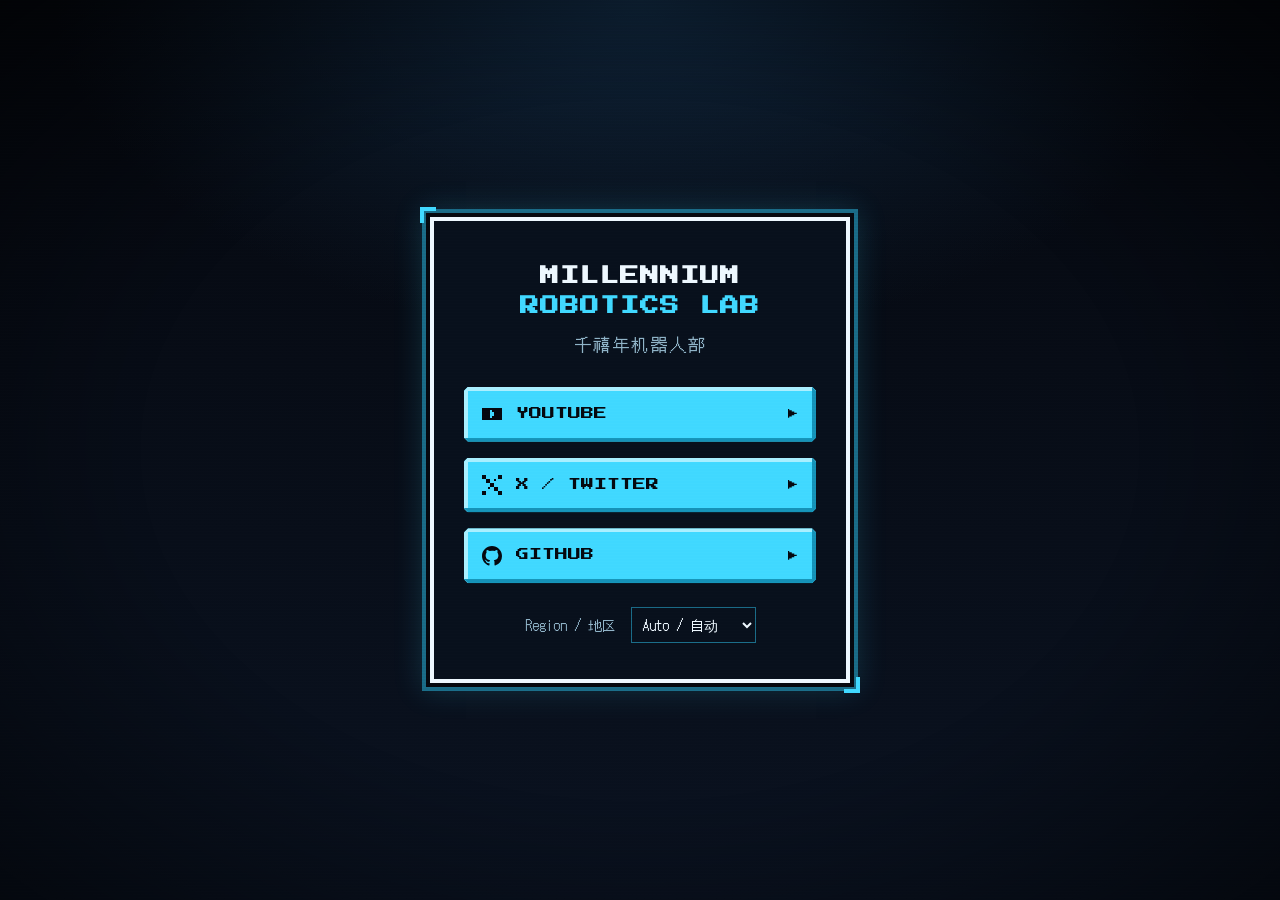
==== index.html @ 42bac3c6 "Show regional social channels with country detection and manual override" ====
<!DOCTYPE html>
<html lang="en" data-lang="en">
<head>
<meta charset="utf-8">
<meta name="viewport" content="width=device-width, initial-scale=1, viewport-fit=cover">
<title>Millennium Robotics Lab // 千禧年机器人部</title>
<meta name="description" content="Millennium Robotics Lab — AI-made memes about AI. YouTube, Bilibili and X.">
<meta name="theme-color" content="#05080f">
<meta property="og:title" content="Millennium Robotics Lab // 千禧年机器人部">
<meta property="og:description" content="AI-made memes about AI.">
<meta property="og:type" content="website">
<meta property="og:url" content="https://millennium-robotics-lab.github.io/">
<meta property="og:site_name" content="Millennium Robotics Lab">
<link rel="icon" href="data:image/svg+xml,%3Csvg xmlns='http://www.w3.org/2000/svg' viewBox='0 0 16 16' shape-rendering='crispEdges'%3E%3Crect x='3' y='1' width='10' height='2' fill='%2340d8ff'/%3E%3Crect x='3' y='4' width='10' height='9' fill='%23e8f6ff'/%3E%3Crect x='5' y='7' width='2' height='2' fill='%2305080f'/%3E%3Crect x='9' y='7' width='2' height='2' fill='%2305080f'/%3E%3C/svg%3E">
<link rel="preconnect" href="https://fonts.googleapis.com">
<link rel="preconnect" href="https://fonts.gstatic.com" crossorigin>
<link href="https://fonts.googleapis.com/css2?family=DotGothic16&family=Press+Start+2P&display=swap" rel="stylesheet">
<style>
:root{
  --bg:#05080f; --bg2:#0a1220; --panel:#08101c;
  --accent:#40d8ff; --accent-dim:#1a6a86; --white:#eef8ff; --muted:#8fb3c7;
  --px:"Press Start 2P", ui-monospace, "SFMono-Regular", Menlo, Consolas, monospace;
  --dot:"DotGothic16", ui-monospace, "SFMono-Regular", Menlo, Consolas, "Noto Sans Mono CJK SC", monospace;
}
*{box-sizing:border-box}
html,body{margin:0;height:100%}
html{background:var(--bg)}
body{
  background:radial-gradient(900px 520px at 50% 0%, #0e2236 0%, transparent 65%), linear-gradient(var(--bg), var(--bg2));
  background-color:var(--bg2);
  color:var(--white); font-family:var(--dot); font-size:17px; line-height:1.6;
  min-height:100vh; min-height:100dvh;
  padding:24px 16px; -webkit-font-smoothing:none; overflow-x:hidden;
}
body::before{content:"";position:fixed;inset:0;pointer-events:none;z-index:50;
  background:repeating-linear-gradient(to bottom, rgba(255,255,255,.035) 0 1px, transparent 1px 3px);mix-blend-mode:overlay}
body::after{content:"";position:fixed;inset:0;pointer-events:none;z-index:51;
  background:radial-gradient(ellipse at center, transparent 55%, rgba(0,0,0,.55) 100%)}
:focus-visible{outline:3px dashed var(--accent);outline-offset:4px}

.page{min-height:100%;display:grid;place-items:center}
.wrap{width:100%;max-width:440px;padding:10px;animation:in .5s ease both}
@keyframes in{from{opacity:0;transform:translateY(8px)}}
.frame{position:relative;background:var(--panel);border:4px solid var(--white);padding:40px 30px 36px;text-align:center;
  box-shadow:0 0 0 4px var(--bg), 0 0 0 8px var(--accent-dim), 0 0 28px 8px rgba(64,216,255,.16)}
.frame::before,.frame::after{content:"";position:absolute;width:12px;height:12px;border:4px solid var(--accent);pointer-events:none}
.frame::before{top:-14px;left:-14px;border-right:0;border-bottom:0}
.frame::after{bottom:-14px;right:-14px;border-left:0;border-top:0}

h1{margin:0;font-family:var(--px);font-size:clamp(15px,4.4vw,19px);line-height:1.6;letter-spacing:1px}
h1 span{color:var(--accent)}
.sub{margin:8px 0 0;color:var(--muted);font-size:17px;letter-spacing:2px}

[hidden]{display:none!important}
.region-choice{margin:24px 0 0;color:var(--muted);font-size:14px}
.region-choice select{margin-left:8px;padding:6px;background:var(--panel);color:var(--white);border:1px solid var(--accent-dim);font:inherit}
.links{display:grid;gap:16px;margin:30px 0 0}
.btn{display:flex;align-items:center;gap:14px;text-decoration:none;color:var(--bg);background:var(--accent);
  font-family:var(--px);font-size:13px;padding:17px 18px;
  box-shadow:inset -4px -4px 0 #1592b8, inset 4px 4px 0 #a8efff, 0 6px 0 #0b3a4a;
  clip-path:polygon(4px 0,calc(100% - 4px) 0,100% 4px,100% calc(100% - 4px),calc(100% - 4px) 100%,4px 100%,0 calc(100% - 4px),0 4px)}
.btn:focus-visible{outline-offset:-7px;outline-color:var(--bg)}
.btn svg{width:20px;height:20px;flex:none}
.btn .arrow{margin-left:auto;font-size:10px}
.btn:hover{background:var(--white)}
.btn:active{transform:translateY(4px);box-shadow:inset -4px -4px 0 #1592b8, inset 4px 4px 0 #a8efff, 0 2px 0 #0b3a4a}


#hikari{position:fixed;inset:0;z-index:60;pointer-events:none;display:grid;place-items:center;opacity:0}
#hikari.on{animation:hikari 1.8s ease-out forwards}
#hikari::before{content:"";position:absolute;left:0;right:0;top:50%;height:22vh;transform:translateY(-50%) scaleY(0);
  background:linear-gradient(transparent, rgba(64,216,255,.55) 35%, #fff 50%, rgba(64,216,255,.55) 65%, transparent)}
#hikari.on::before{animation:beam 1.8s ease-out forwards}
#hikari span{position:relative;font-family:var(--px);font-size:clamp(22px,6vw,56px);color:var(--bg);background:var(--white);padding:16px 24px;box-shadow:0 0 0 6px var(--accent),0 0 60px 20px rgba(64,216,255,.6)}
@keyframes hikari{0%{opacity:0}10%{opacity:1}75%{opacity:1}100%{opacity:0}}
@keyframes beam{0%{transform:translateY(-50%) scaleY(0)}15%{transform:translateY(-50%) scaleY(1)}100%{transform:translateY(-50%) scaleY(.6)}}

@media (max-width:420px){ .frame{padding:32px 20px 30px} .btn{font-size:clamp(10px,3vw,12px);gap:10px;padding-inline:12px} }
@media (prefers-reduced-motion: reduce){ *,*::before,*::after{animation:none!important;transition:none!important} #hikari.on{opacity:1} }
</style>
</head>
<body>
<div class="page">
<main class="wrap">
  <div class="frame">
    <h1 data-i18n="title" aria-label="MILLENNIUM ROBOTICS LAB">MILLENNIUM<br><span>ROBOTICS LAB</span></h1>
    <p lang="zh-CN" class="sub" data-i18n="subtitle">千禧年机器人部</p>

    <nav class="links" aria-label="Channels">
      <a class="btn" data-region="global" aria-label="YouTube (opens in a new tab)" href="https://www.youtube.com/@project-arisu" target="_blank" rel="noopener">
        <svg viewBox="0 0 10 10" shape-rendering="crispEdges" aria-hidden="true"><rect x="0" y="2" width="10" height="6" fill="currentColor"/><rect x="4" y="3" width="1" height="4" fill="#40d8ff"/><rect x="5" y="4" width="1" height="2" fill="#40d8ff"/></svg>
        YOUTUBE <span class="arrow" aria-hidden="true">▶</span></a>
      <a class="btn" data-region="china" hidden aria-label="Bilibili (opens in a new tab)" href="https://space.bilibili.com/1161124651" target="_blank" rel="noopener">
        <svg viewBox="0 0 10 10" shape-rendering="crispEdges" aria-hidden="true"><rect x="2" y="0" width="1" height="2" fill="currentColor"/><rect x="7" y="0" width="1" height="2" fill="currentColor"/><rect x="0" y="2" width="10" height="7" fill="currentColor"/><rect x="1" y="3" width="8" height="5" fill="#40d8ff"/><rect x="3" y="5" width="1" height="1" fill="currentColor"/><rect x="6" y="5" width="1" height="1" fill="currentColor"/></svg>
        BILIBILI <span class="arrow" aria-hidden="true">▶</span></a>
      <a class="btn" data-region="global" aria-label="X / Twitter (opens in a new tab)" href="https://x.com/projectarisu" target="_blank" rel="noopener">
        <svg viewBox="0 0 10 10" shape-rendering="crispEdges" aria-hidden="true"><rect x="0" y="0" width="2" height="2" fill="currentColor"/><rect x="2" y="2" width="2" height="2" fill="currentColor"/><rect x="4" y="4" width="2" height="2" fill="currentColor"/><rect x="6" y="6" width="2" height="2" fill="currentColor"/><rect x="8" y="8" width="2" height="2" fill="currentColor"/><rect x="8" y="0" width="2" height="2" fill="currentColor"/><rect x="6" y="2" width="1" height="1" fill="currentColor"/><rect x="3" y="6" width="1" height="1" fill="currentColor"/><rect x="0" y="8" width="2" height="2" fill="currentColor"/></svg>
        X / TWITTER <span class="arrow" aria-hidden="true">▶</span></a>
      <a class="btn" aria-label="GitHub organization (opens in a new tab)" href="https://github.com/Millennium-Robotics-Lab" target="_blank" rel="noopener">
        <svg viewBox="0 0 16 16" aria-hidden="true"><path fill="currentColor" d="M8 0C3.58 0 0 3.58 0 8c0 3.54 2.29 6.53 5.47 7.59.4.07.55-.17.55-.38v-1.49c-2.23.48-2.7-1.08-2.7-1.08-.36-.92-.89-1.17-.89-1.17-.73-.5.06-.49.06-.49.8.06 1.22.82 1.22.82.71 1.21 1.87.86 2.33.66.07-.52.28-.86.51-1.06-1.78-.2-3.64-.89-3.64-3.96 0-.88.31-1.59.82-2.15-.08-.2-.36-1.02.08-2.12 0 0 .67-.22 2.2.82A7.65 7.65 0 0 1 8 3.72c.68 0 1.36.09 2 .27 1.53-1.04 2.2-.82 2.2-.82.44 1.1.16 1.92.08 2.12.51.56.82 1.27.82 2.15 0 3.08-1.87 3.75-3.65 3.95.29.25.54.74.54 1.49v2.33c0 .21.15.46.55.38A8.01 8.01 0 0 0 16 8c0-4.42-3.58-8-8-8Z"/></svg>
        GITHUB <span class="arrow" aria-hidden="true">▶</span></a>
    </nav>
    <div class="region-choice">
      <label for="region">Region / 地区</label>
      <select id="region">
        <option value="auto">Auto / 自动</option>
        <option value="china">China / 中国</option>
        <option value="global">Global / 全球</option>
      </select>
    </div>
  </div>
</main>
</div>

<div id="hikari" role="status" aria-live="polite" aria-atomic="true"><span></span></div>

<script>
/* GitHub Pages has no server-side country headers. GeoJS returns an IP-based
   country code; a failed/slow lookup keeps the global links. Only an explicit
   visitor preference is stored. No location permission is requested. */
const regionSelect = document.getElementById("region");
let detectedRegion = "global";
function showRegion(region) {
  document.querySelectorAll("[data-region]").forEach(link => {
    link.hidden = link.dataset.region !== region;
  });
}
try {
  const savedRegion = localStorage.getItem("channel-region");
  if (savedRegion === "china" || savedRegion === "global") regionSelect.value = savedRegion;
} catch { /* Storage can be unavailable in private browsers. */ }
function updateRegion() {
  showRegion(regionSelect.value === "auto" ? detectedRegion : regionSelect.value);
}
regionSelect.addEventListener("change", () => {
  try {
    if (regionSelect.value === "auto") localStorage.removeItem("channel-region");
    else localStorage.setItem("channel-region", regionSelect.value);
  } catch { /* The current selection still works without storage. */ }
  updateRegion();
});
updateRegion();
async function detectRegion() {
  const controller = new AbortController();
  const timeout = setTimeout(() => controller.abort(), 3000);
  try {
    const response = await fetch("https://get.geojs.io/v1/ip/country.json", {
      signal: controller.signal, credentials: "omit", referrerPolicy: "no-referrer"
    });
    if (!response.ok) return;
    const country = await response.json();
    detectedRegion = country.country === "CN" ? "china" : "global";
    updateRegion();
  } catch { /* Keep global links if the country service is unreachable. */ }
  finally { clearTimeout(timeout); }
}
if (regionSelect.value === "auto") detectRegion();
regionSelect.addEventListener("change", () => {
  if (regionSelect.value === "auto") detectRegion();
});

/* Text by language. Add "zh" / "ja" objects later; keys match data-i18n. */
const COPY = { en: {} /* zh: { subtitle: "…" }, ja: { … } */ };
const T = COPY[document.documentElement.dataset.lang] || COPY.en;
document.querySelectorAll("[data-i18n]").forEach(el => { const v = T[el.dataset.i18n]; if (typeof v === "string") el.textContent = v; });

/* Easter egg: type "hikari" anywhere */
const hk = document.getElementById("hikari"); let buf = ""; let hikariTimer;
function hikari(){ clearTimeout(hikariTimer); hk.classList.remove("on"); hk.querySelector("span").textContent = "Hikari yo!"; void hk.offsetWidth; hk.classList.add("on"); hikariTimer = setTimeout(() => { hk.classList.remove("on"); hk.querySelector("span").textContent = ""; }, 1900); }
window.addEventListener("keydown", e => { if (e.ctrlKey || e.metaKey || e.altKey || e.key.length !== 1) return; buf = (buf + e.key.toLowerCase()).slice(-6); if (buf === "hikari") hikari(); });
</script>
</body>
</html>
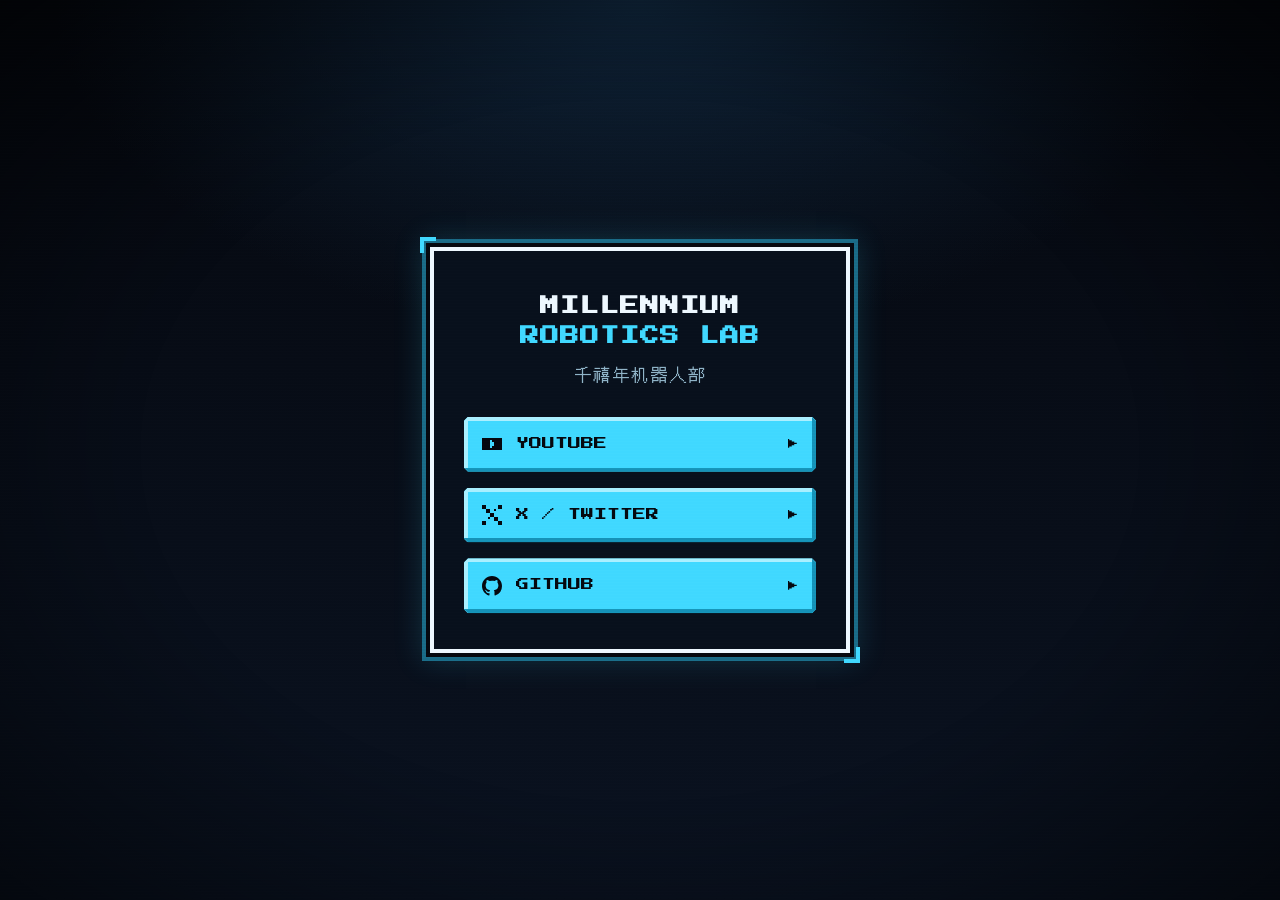
==== commit cd545718: "Remove manual region selection and use automatic country detection only" ====
--- a/index.html
+++ b/index.html
@@ -52,8 +52,6 @@
 .sub{margin:8px 0 0;color:var(--muted);font-size:17px;letter-spacing:2px}
 
 [hidden]{display:none!important}
-.region-choice{margin:24px 0 0;color:var(--muted);font-size:14px}
-.region-choice select{margin-left:8px;padding:6px;background:var(--panel);color:var(--white);border:1px solid var(--accent-dim);font:inherit}
 .links{display:grid;gap:16px;margin:30px 0 0}
 .btn{display:flex;align-items:center;gap:14px;text-decoration:none;color:var(--bg);background:var(--accent);
   font-family:var(--px);font-size:13px;padding:17px 18px;
@@ -100,14 +98,6 @@
         <svg viewBox="0 0 16 16" aria-hidden="true"><path fill="currentColor" d="M8 0C3.58 0 0 3.58 0 8c0 3.54 2.29 6.53 5.47 7.59.4.07.55-.17.55-.38v-1.49c-2.23.48-2.7-1.08-2.7-1.08-.36-.92-.89-1.17-.89-1.17-.73-.5.06-.49.06-.49.8.06 1.22.82 1.22.82.71 1.21 1.87.86 2.33.66.07-.52.28-.86.51-1.06-1.78-.2-3.64-.89-3.64-3.96 0-.88.31-1.59.82-2.15-.08-.2-.36-1.02.08-2.12 0 0 .67-.22 2.2.82A7.65 7.65 0 0 1 8 3.72c.68 0 1.36.09 2 .27 1.53-1.04 2.2-.82 2.2-.82.44 1.1.16 1.92.08 2.12.51.56.82 1.27.82 2.15 0 3.08-1.87 3.75-3.65 3.95.29.25.54.74.54 1.49v2.33c0 .21.15.46.55.38A8.01 8.01 0 0 0 16 8c0-4.42-3.58-8-8-8Z"/></svg>
         GITHUB <span class="arrow" aria-hidden="true">▶</span></a>
     </nav>
-    <div class="region-choice">
-      <label for="region">Region / 地区</label>
-      <select id="region">
-        <option value="auto">Auto / 自动</option>
-        <option value="china">China / 中国</option>
-        <option value="global">Global / 全球</option>
-      </select>
-    </div>
   </div>
 </main>
 </div>
@@ -115,31 +105,13 @@
 <div id="hikari" role="status" aria-live="polite" aria-atomic="true"><span></span></div>
 
 <script>
-/* GitHub Pages has no server-side country headers. GeoJS returns an IP-based
-   country code; a failed/slow lookup keeps the global links. Only an explicit
-   visitor preference is stored. No location permission is requested. */
-const regionSelect = document.getElementById("region");
-let detectedRegion = "global";
+/* GitHub Pages has no server-side country headers. Use an IP-based country
+   lookup, retaining global links if the service fails or times out. */
 function showRegion(region) {
   document.querySelectorAll("[data-region]").forEach(link => {
     link.hidden = link.dataset.region !== region;
   });
 }
-try {
-  const savedRegion = localStorage.getItem("channel-region");
-  if (savedRegion === "china" || savedRegion === "global") regionSelect.value = savedRegion;
-} catch { /* Storage can be unavailable in private browsers. */ }
-function updateRegion() {
-  showRegion(regionSelect.value === "auto" ? detectedRegion : regionSelect.value);
-}
-regionSelect.addEventListener("change", () => {
-  try {
-    if (regionSelect.value === "auto") localStorage.removeItem("channel-region");
-    else localStorage.setItem("channel-region", regionSelect.value);
-  } catch { /* The current selection still works without storage. */ }
-  updateRegion();
-});
-updateRegion();
 async function detectRegion() {
   const controller = new AbortController();
   const timeout = setTimeout(() => controller.abort(), 3000);
@@ -149,15 +121,11 @@
     });
     if (!response.ok) return;
     const country = await response.json();
-    detectedRegion = country.country === "CN" ? "china" : "global";
-    updateRegion();
+    showRegion(country.country === "CN" ? "china" : "global");
   } catch { /* Keep global links if the country service is unreachable. */ }
   finally { clearTimeout(timeout); }
 }
-if (regionSelect.value === "auto") detectRegion();
-regionSelect.addEventListener("change", () => {
-  if (regionSelect.value === "auto") detectRegion();
-});
+detectRegion();
 
 /* Text by language. Add "zh" / "ja" objects later; keys match data-i18n. */
 const COPY = { en: {} /* zh: { subtitle: "…" }, ja: { … } */ };
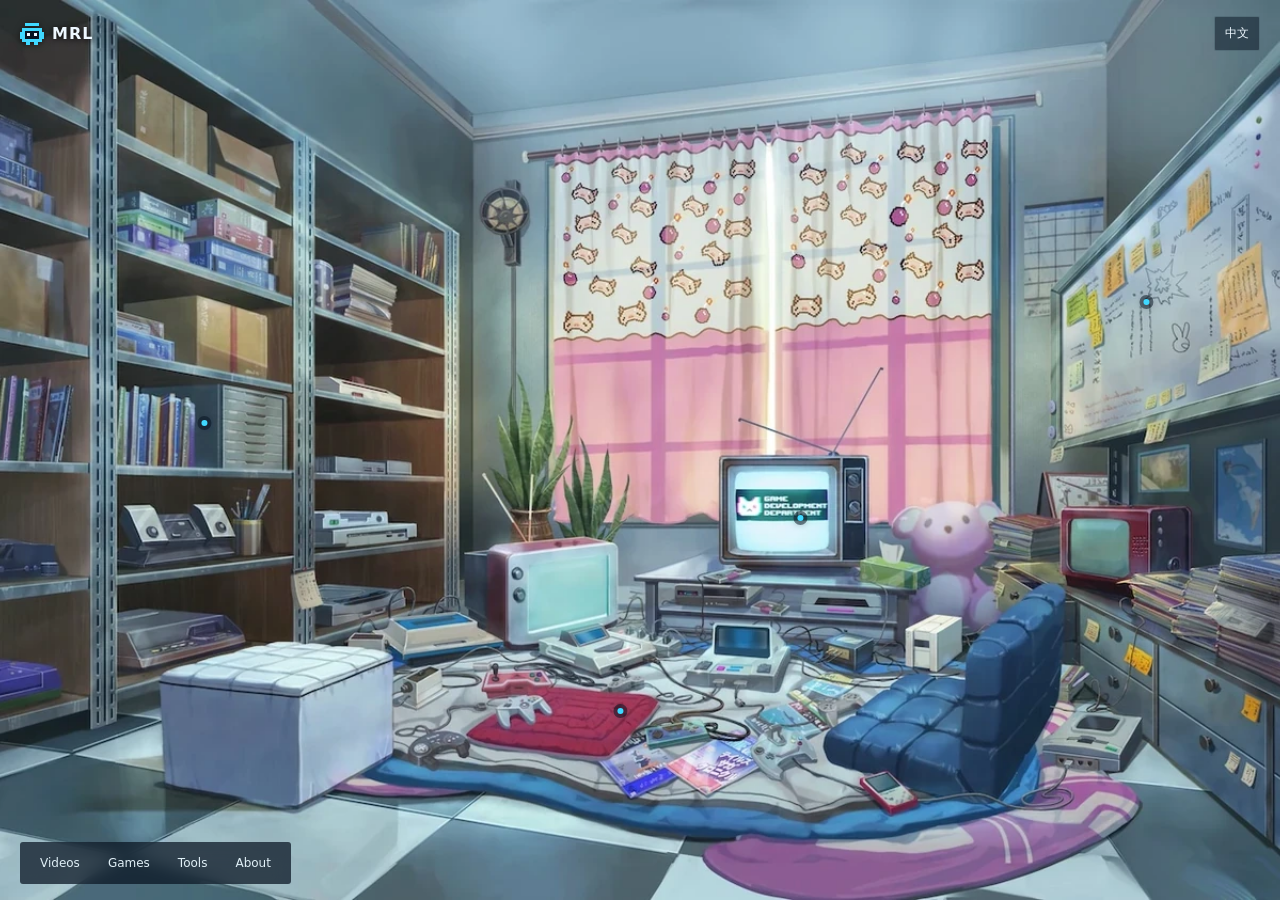
==== commit c90fb0ec: "Serve original homepage on mobile and illustrated clubroom on desktop" ====
--- a/index.html
+++ b/index.html
@@ -3,6 +3,7 @@
 <head>
 <meta charset="utf-8">
 <meta name="viewport" content="width=device-width, initial-scale=1, viewport-fit=cover">
+<script src="device-routing.js?v=20261109-1" data-page="original"></script>
 <title>Millennium Robotics Lab // 千禧年机器人部</title>
 <meta name="description" content="Millennium Robotics Lab — AI-made memes about AI. YouTube, Bilibili and X.">
 <meta name="theme-color" content="#05080f">
@@ -85,13 +86,13 @@
     <p lang="zh-CN" class="sub" data-i18n="subtitle">千禧年机器人部</p>
 
     <nav class="links" aria-label="Channels">
-      <a class="btn" data-region="global" aria-label="YouTube (opens in a new tab)" href="https://www.youtube.com/@project-arisu" target="_blank" rel="noopener">
+      <a class="btn" aria-label="YouTube (opens in a new tab)" href="https://www.youtube.com/@project-arisu" target="_blank" rel="noopener">
         <svg viewBox="0 0 10 10" shape-rendering="crispEdges" aria-hidden="true"><rect x="0" y="2" width="10" height="6" fill="currentColor"/><rect x="4" y="3" width="1" height="4" fill="#40d8ff"/><rect x="5" y="4" width="1" height="2" fill="#40d8ff"/></svg>
         YOUTUBE <span class="arrow" aria-hidden="true">▶</span></a>
-      <a class="btn" data-region="china" hidden aria-label="Bilibili (opens in a new tab)" href="https://space.bilibili.com/1161124651" target="_blank" rel="noopener">
+      <a class="btn" aria-label="Bilibili (opens in a new tab)" href="https://space.bilibili.com/1161124651" target="_blank" rel="noopener">
         <svg viewBox="0 0 10 10" shape-rendering="crispEdges" aria-hidden="true"><rect x="2" y="0" width="1" height="2" fill="currentColor"/><rect x="7" y="0" width="1" height="2" fill="currentColor"/><rect x="0" y="2" width="10" height="7" fill="currentColor"/><rect x="1" y="3" width="8" height="5" fill="#40d8ff"/><rect x="3" y="5" width="1" height="1" fill="currentColor"/><rect x="6" y="5" width="1" height="1" fill="currentColor"/></svg>
         BILIBILI <span class="arrow" aria-hidden="true">▶</span></a>
-      <a class="btn" data-region="global" aria-label="X / Twitter (opens in a new tab)" href="https://x.com/projectarisu" target="_blank" rel="noopener">
+      <a class="btn" aria-label="X / Twitter (opens in a new tab)" href="https://x.com/projectarisu" target="_blank" rel="noopener">
         <svg viewBox="0 0 10 10" shape-rendering="crispEdges" aria-hidden="true"><rect x="0" y="0" width="2" height="2" fill="currentColor"/><rect x="2" y="2" width="2" height="2" fill="currentColor"/><rect x="4" y="4" width="2" height="2" fill="currentColor"/><rect x="6" y="6" width="2" height="2" fill="currentColor"/><rect x="8" y="8" width="2" height="2" fill="currentColor"/><rect x="8" y="0" width="2" height="2" fill="currentColor"/><rect x="6" y="2" width="1" height="1" fill="currentColor"/><rect x="3" y="6" width="1" height="1" fill="currentColor"/><rect x="0" y="8" width="2" height="2" fill="currentColor"/></svg>
         X / TWITTER <span class="arrow" aria-hidden="true">▶</span></a>
       <a class="btn" aria-label="GitHub organization (opens in a new tab)" href="https://github.com/Millennium-Robotics-Lab" target="_blank" rel="noopener">
@@ -105,28 +106,6 @@
 <div id="hikari" role="status" aria-live="polite" aria-atomic="true"><span></span></div>
 
 <script>
-/* GitHub Pages has no server-side country headers. Use an IP-based country
-   lookup, retaining global links if the service fails or times out. */
-function showRegion(region) {
-  document.querySelectorAll("[data-region]").forEach(link => {
-    link.hidden = link.dataset.region !== region;
-  });
-}
-async function detectRegion() {
-  const controller = new AbortController();
-  const timeout = setTimeout(() => controller.abort(), 3000);
-  try {
-    const response = await fetch("https://get.geojs.io/v1/ip/country.json", {
-      signal: controller.signal, credentials: "omit", referrerPolicy: "no-referrer"
-    });
-    if (!response.ok) return;
-    const country = await response.json();
-    showRegion(country.country === "CN" ? "china" : "global");
-  } catch { /* Keep global links if the country service is unreachable. */ }
-  finally { clearTimeout(timeout); }
-}
-detectRegion();
-
 /* Text by language. Add "zh" / "ja" objects later; keys match data-i18n. */
 const COPY = { en: {} /* zh: { subtitle: "…" }, ja: { … } */ };
 const T = COPY[document.documentElement.dataset.lang] || COPY.en;
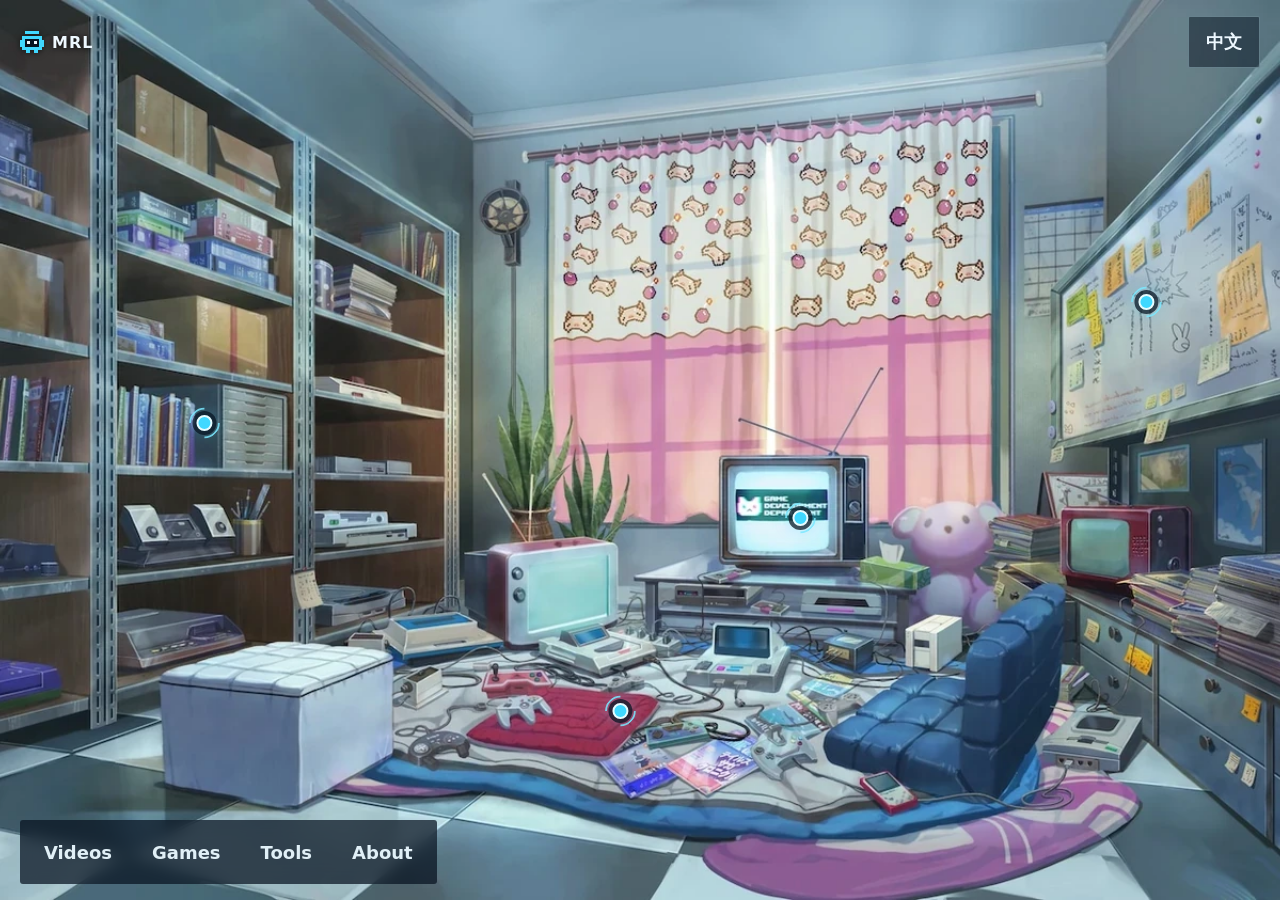
==== commit 73bdfd8d: "Simplify portfolio panels and feature language-specific video players" ====
--- a/index.html
+++ b/index.html
@@ -5,10 +5,10 @@
 <meta name="viewport" content="width=device-width, initial-scale=1, viewport-fit=cover">
 <script src="device-routing.js?v=20261109-1" data-page="original"></script>
 <title>Millennium Robotics Lab // 千禧年机器人部</title>
-<meta name="description" content="Millennium Robotics Lab — AI-made memes about AI. YouTube, Bilibili and X.">
+<meta name="description" content="Millennium Robotics Lab / 千禧年机器人部. YouTube, Bilibili, X and GitHub.">
 <meta name="theme-color" content="#05080f">
 <meta property="og:title" content="Millennium Robotics Lab // 千禧年机器人部">
-<meta property="og:description" content="AI-made memes about AI.">
+<meta property="og:description" content="Millennium Robotics Lab / 千禧年机器人部.">
 <meta property="og:type" content="website">
 <meta property="og:url" content="https://millennium-robotics-lab.github.io/">
 <meta property="og:site_name" content="Millennium Robotics Lab">
